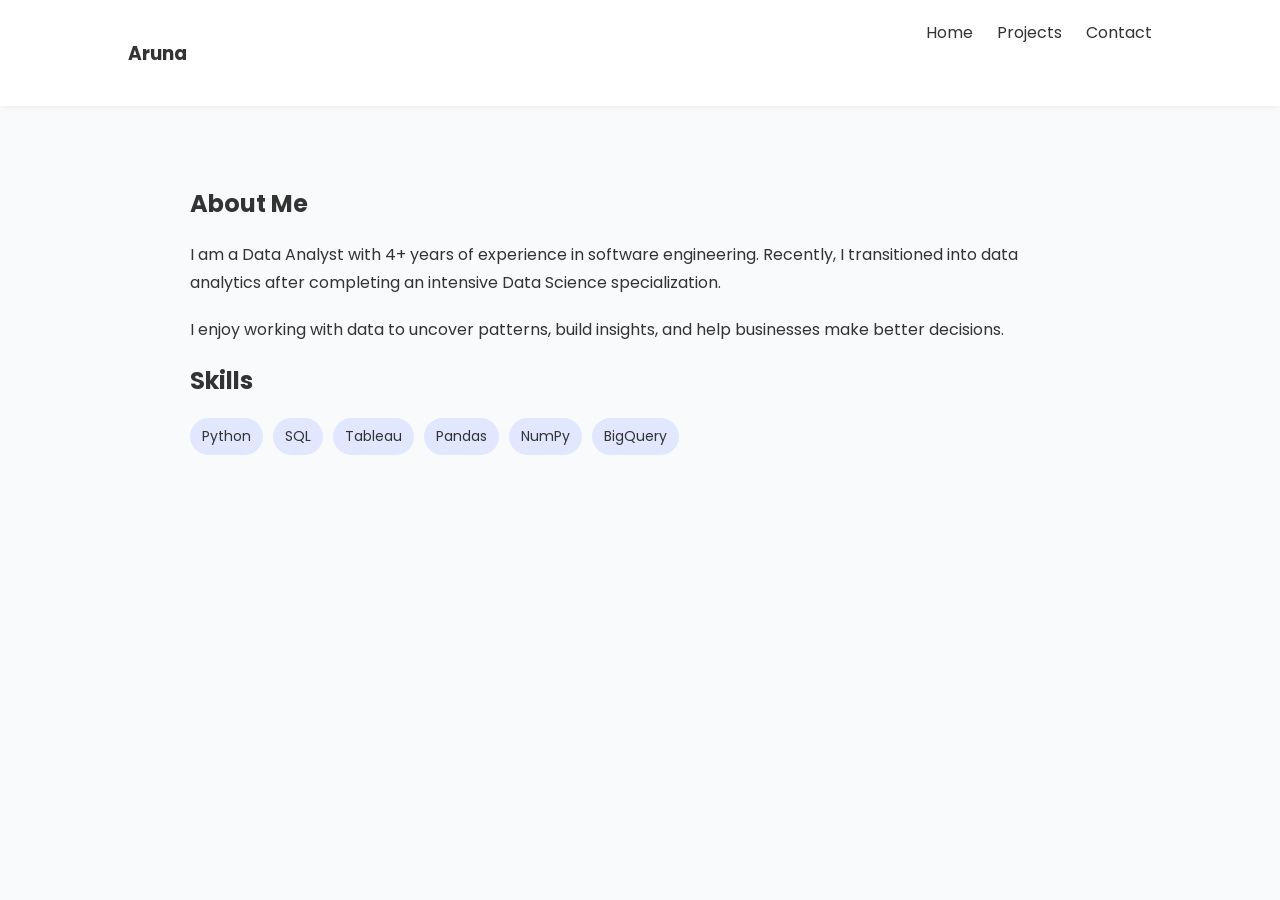
==== about.html @ 445a45b4 "Add about.html with personal information and skills" ====
<!DOCTYPE html>
<html lang="en">
<head>
  <meta charset="UTF-8">
  <meta name="viewport" content="width=device-width, initial-scale=1.0">
  <title>About | Aruna Shewalkar</title>

  <link href="https://fonts.googleapis.com/css2?family=Poppins:wght@300;500;600&display=swap" rel="stylesheet">

  <style>
    body {
      margin: 0;
      font-family: 'Poppins', sans-serif;
      background: #f9fafb;
      color: #333;
    }

    nav {
      display: flex;
      justify-content: space-between;
      padding: 20px 10%;
      background: white;
      box-shadow: 0 2px 6px rgba(0,0,0,0.05);
    }

    nav a {
      margin-left: 20px;
      text-decoration: none;
      color: #333;
    }

    nav a:hover {
      color: #2563eb;
    }

    .container {
      padding: 60px 10%;
      max-width: 900px;
      margin: auto;
    }

    h2 {
      margin-bottom: 20px;
    }

    p {
      line-height: 1.7;
      margin-bottom: 20px;
    }

    .skills {
      display: flex;
      flex-wrap: wrap;
      gap: 10px;
    }

    .skill {
      background: #e0e7ff;
      padding: 8px 12px;
      border-radius: 20px;
      font-size: 14px;
    }
  </style>
</head>

<body>

  <!-- NAV -->
  <nav>
    <h3>Aruna</h3>
    <div>
      <a href="index.html">Home</a>
      <a href="#">Projects</a>
      <a href="#">Contact</a>
    </div>
  </nav>

  <!-- CONTENT -->
  <div class="container">
    <h2>About Me</h2>

    <p>
      I am a Data Analyst with 4+ years of experience in software engineering.
      Recently, I transitioned into data analytics after completing an intensive
      Data Science specialization.
    </p>

    <p>
      I enjoy working with data to uncover patterns, build insights, and help
      businesses make better decisions.
    </p>

    <h2>Skills</h2>

    <div class="skills">
      <span class="skill">Python</span>
      <span class="skill">SQL</span>
      <span class="skill">Tableau</span>
      <span class="skill">Pandas</span>
      <span class="skill">NumPy</span>
      <span class="skill">BigQuery</span>
    </div>
  </div>

</body>
</html>
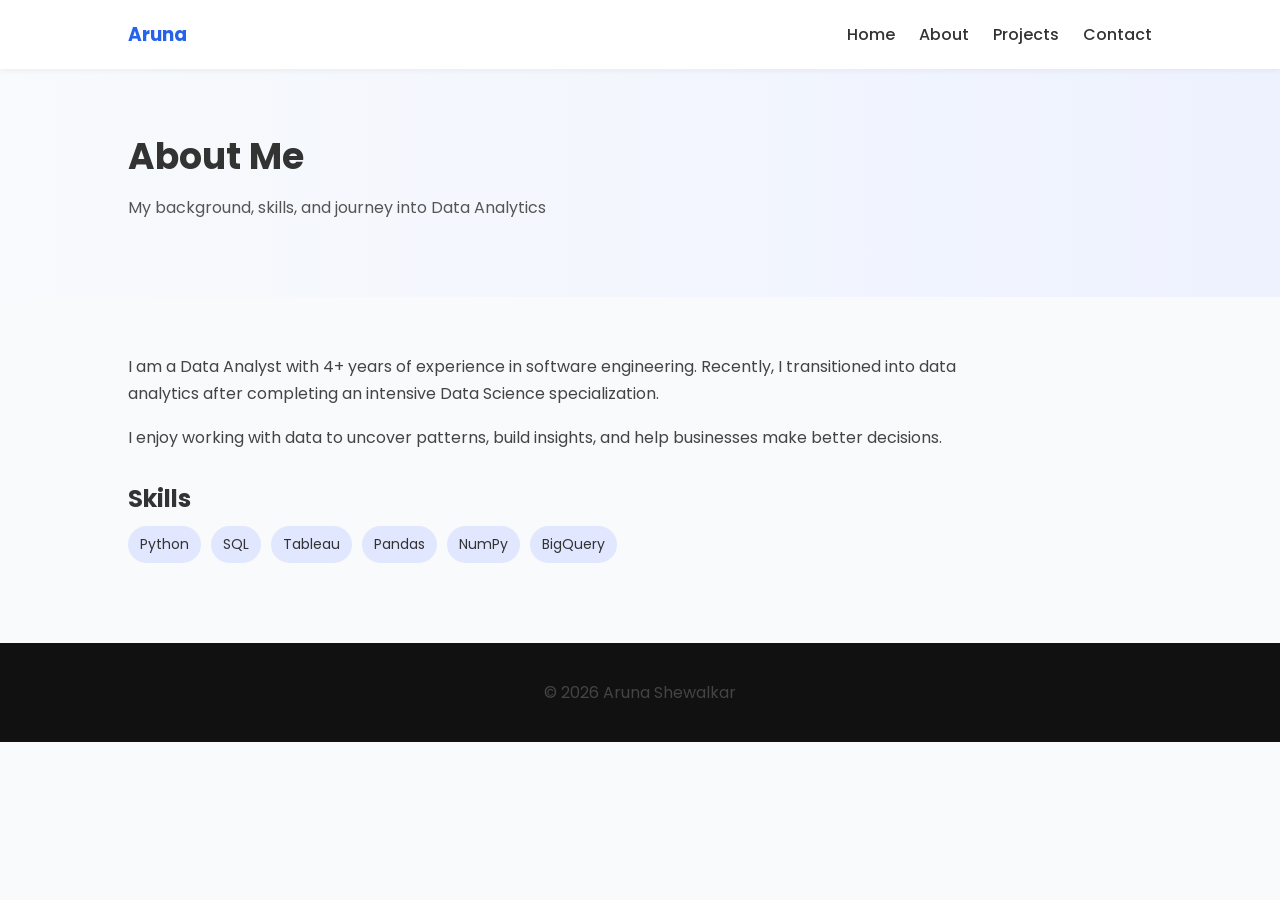
==== commit d70565c1: "Enhance about.html with navbar and footer styles" ====
--- a/about.html
+++ b/about.html
@@ -15,43 +15,72 @@
       color: #333;
     }
 
+    /* NAVBAR (same as index) */
     nav {
       display: flex;
       justify-content: space-between;
+      align-items: center;
       padding: 20px 10%;
       background: white;
       box-shadow: 0 2px 6px rgba(0,0,0,0.05);
+      position: sticky;
+      top: 0;
+    }
+
+    nav h3 {
+      margin: 0;
+      color: #2563eb;
     }
 
     nav a {
       margin-left: 20px;
       text-decoration: none;
       color: #333;
+      font-weight: 500;
     }
 
     nav a:hover {
       color: #2563eb;
     }
 
+    /* HEADER SECTION (same style feel) */
+    .header {
+      padding: 60px 10%;
+      background: linear-gradient(to right, #f8fafc, #eef2ff);
+    }
+
+    .header h1 {
+      margin: 0;
+      font-size: 36px;
+    }
+
+    .header p {
+      margin-top: 10px;
+      color: #555;
+    }
+
+    /* CONTENT */
     .container {
-      padding: 60px 10%;
       max-width: 900px;
-      margin: auto;
+      margin-left: 10%;
+      padding: 40px 0;
     }
 
     h2 {
-      margin-bottom: 20px;
+      margin-top: 30px;
+      margin-bottom: 10px;
     }
 
     p {
       line-height: 1.7;
-      margin-bottom: 20px;
+      color: #444;
     }
 
     .skills {
       display: flex;
       flex-wrap: wrap;
       gap: 10px;
+      margin-top: 10px;
     }
 
     .skill {
@@ -60,24 +89,39 @@
       border-radius: 20px;
       font-size: 14px;
     }
+
+    footer {
+      text-align: center;
+      padding: 20px;
+      background: #111;
+      color: white;
+      margin-top: 40px;
+    }
+
   </style>
 </head>
 
 <body>
 
-  <!-- NAV -->
+  <!-- SAME NAVBAR -->
   <nav>
     <h3>Aruna</h3>
     <div>
       <a href="index.html">Home</a>
+      <a href="about.html">About</a>
       <a href="#">Projects</a>
       <a href="#">Contact</a>
     </div>
   </nav>
 
-  <!-- CONTENT -->
+  <!-- HEADER (like hero but smaller) -->
+  <section class="header">
+    <h1>About Me</h1>
+    <p>My background, skills, and journey into Data Analytics</p>
+  </section>
+
+  <!-- MAIN CONTENT -->
   <div class="container">
-    <h2>About Me</h2>
 
     <p>
       I am a Data Analyst with 4+ years of experience in software engineering.
@@ -100,7 +144,12 @@
       <span class="skill">NumPy</span>
       <span class="skill">BigQuery</span>
     </div>
+
   </div>
+
+  <footer>
+    <p>© 2026 Aruna Shewalkar</p>
+  </footer>
 
 </body>
 </html>
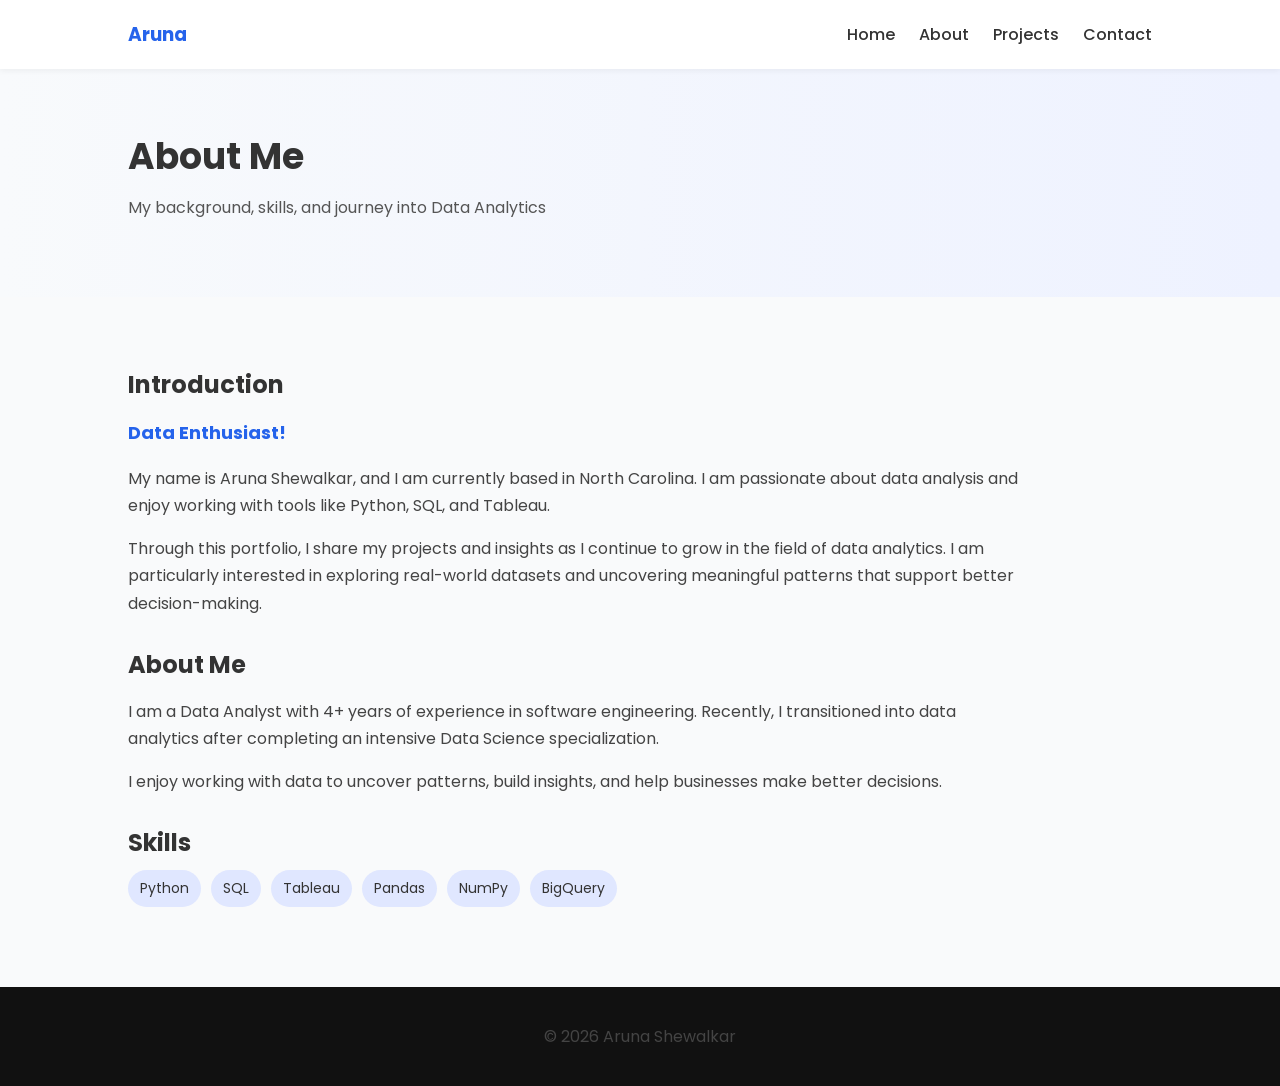
==== commit 8ac95b9e: "Refactor HTML comments and add introduction section" ====
--- a/about.html
+++ b/about.html
@@ -15,7 +15,7 @@
       color: #333;
     }
 
-    /* NAVBAR (same as index) */
+    /* NAVBAR */
     nav {
       display: flex;
       justify-content: space-between;
@@ -43,7 +43,7 @@
       color: #2563eb;
     }
 
-    /* HEADER SECTION (same style feel) */
+    /* HEADER */
     .header {
       padding: 60px 10%;
       background: linear-gradient(to right, #f8fafc, #eef2ff);
@@ -76,6 +76,13 @@
       color: #444;
     }
 
+    /* Highlight text */
+    strong {
+      color: #2563eb;
+      font-size: 18px;
+    }
+
+    /* Skills */
     .skills {
       display: flex;
       flex-wrap: wrap;
@@ -90,6 +97,7 @@
       font-size: 14px;
     }
 
+    /* FOOTER */
     footer {
       text-align: center;
       padding: 20px;
@@ -103,7 +111,7 @@
 
 <body>
 
-  <!-- SAME NAVBAR -->
+  <!-- NAVBAR -->
   <nav>
     <h3>Aruna</h3>
     <div>
@@ -114,14 +122,33 @@
     </div>
   </nav>
 
-  <!-- HEADER (like hero but smaller) -->
+  <!-- HEADER -->
   <section class="header">
     <h1>About Me</h1>
     <p>My background, skills, and journey into Data Analytics</p>
   </section>
 
-  <!-- MAIN CONTENT -->
+  <!-- CONTENT -->
   <div class="container">
+
+    <!-- NEW INTRODUCTION -->
+    <h2>Introduction</h2>
+
+    <p><strong>Data Enthusiast!</strong></p>
+
+    <p>
+      My name is Aruna Shewalkar, and I am currently based in North Carolina.
+      I am passionate about data analysis and enjoy working with tools like Python, SQL, and Tableau.
+    </p>
+
+    <p>
+      Through this portfolio, I share my projects and insights as I continue to grow
+      in the field of data analytics. I am particularly interested in exploring real-world
+      datasets and uncovering meaningful patterns that support better decision-making.
+    </p>
+
+    <!-- ABOUT -->
+    <h2>About Me</h2>
 
     <p>
       I am a Data Analyst with 4+ years of experience in software engineering.
@@ -134,6 +161,7 @@
       businesses make better decisions.
     </p>
 
+    <!-- SKILLS -->
     <h2>Skills</h2>
 
     <div class="skills">
@@ -147,6 +175,7 @@
 
   </div>
 
+  <!-- FOOTER -->
   <footer>
     <p>© 2026 Aruna Shewalkar</p>
   </footer>
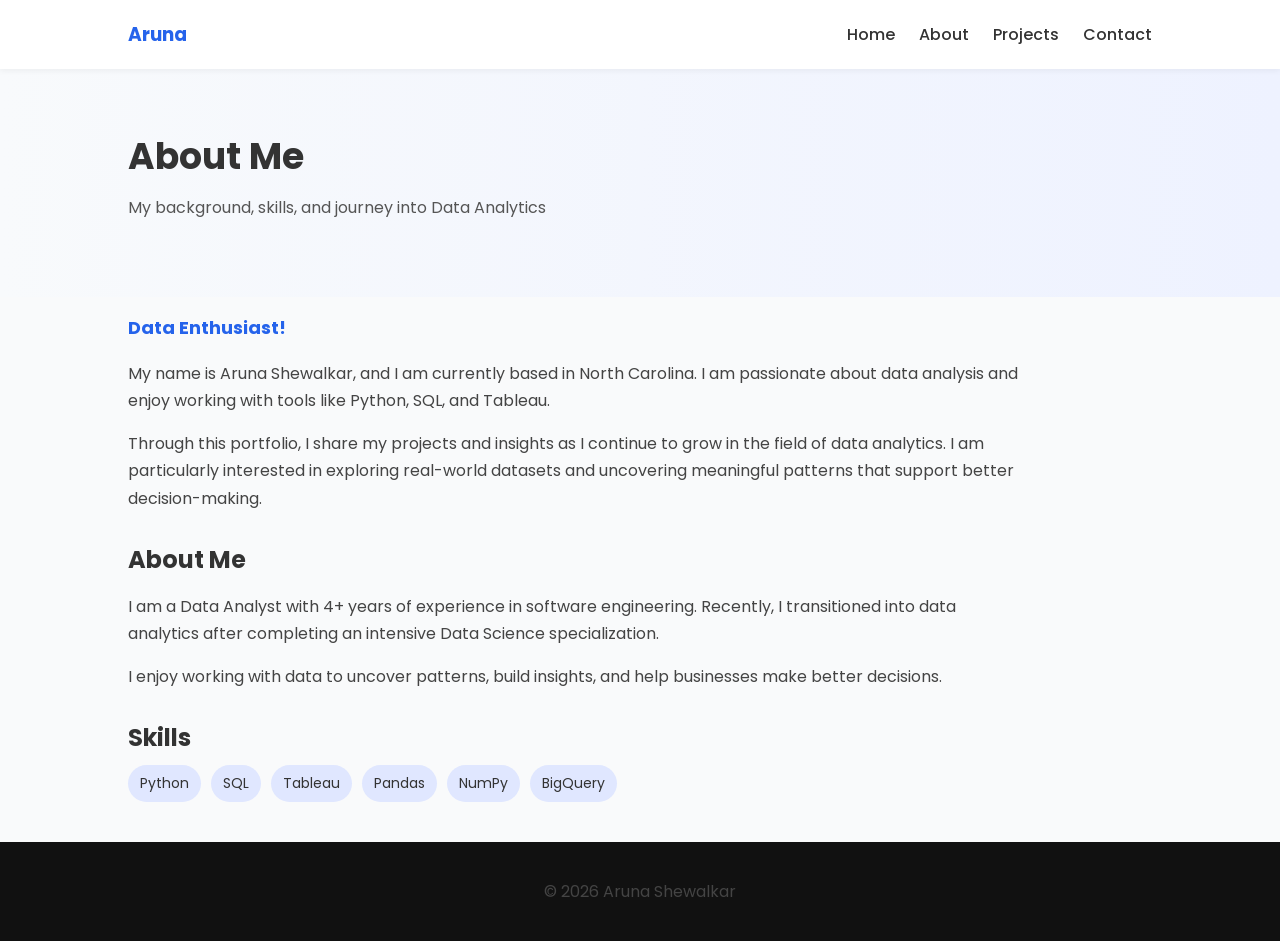
==== commit 8750757e: "Comment out styles and Introduction heading Comment out padding in container and hide Introduction h" ====
--- a/about.html
+++ b/about.html
@@ -63,7 +63,7 @@
     .container {
       max-width: 900px;
       margin-left: 10%;
-      padding: 40px 0;
+      /*padding: 40px 0;*/
     }
 
     h2 {
@@ -117,8 +117,8 @@
     <div>
       <a href="index.html">Home</a>
       <a href="about.html">About</a>
-      <a href="#">Projects</a>
-      <a href="#">Contact</a>
+      <a href="project.html">Projects</a>
+      <a href="contact.html">Contact</a>
     </div>
   </nav>
 
@@ -132,7 +132,7 @@
   <div class="container">
 
     <!-- NEW INTRODUCTION -->
-    <h2>Introduction</h2>
+    <!--<h2>Introduction</h2>-->
 
     <p><strong>Data Enthusiast!</strong></p>
 
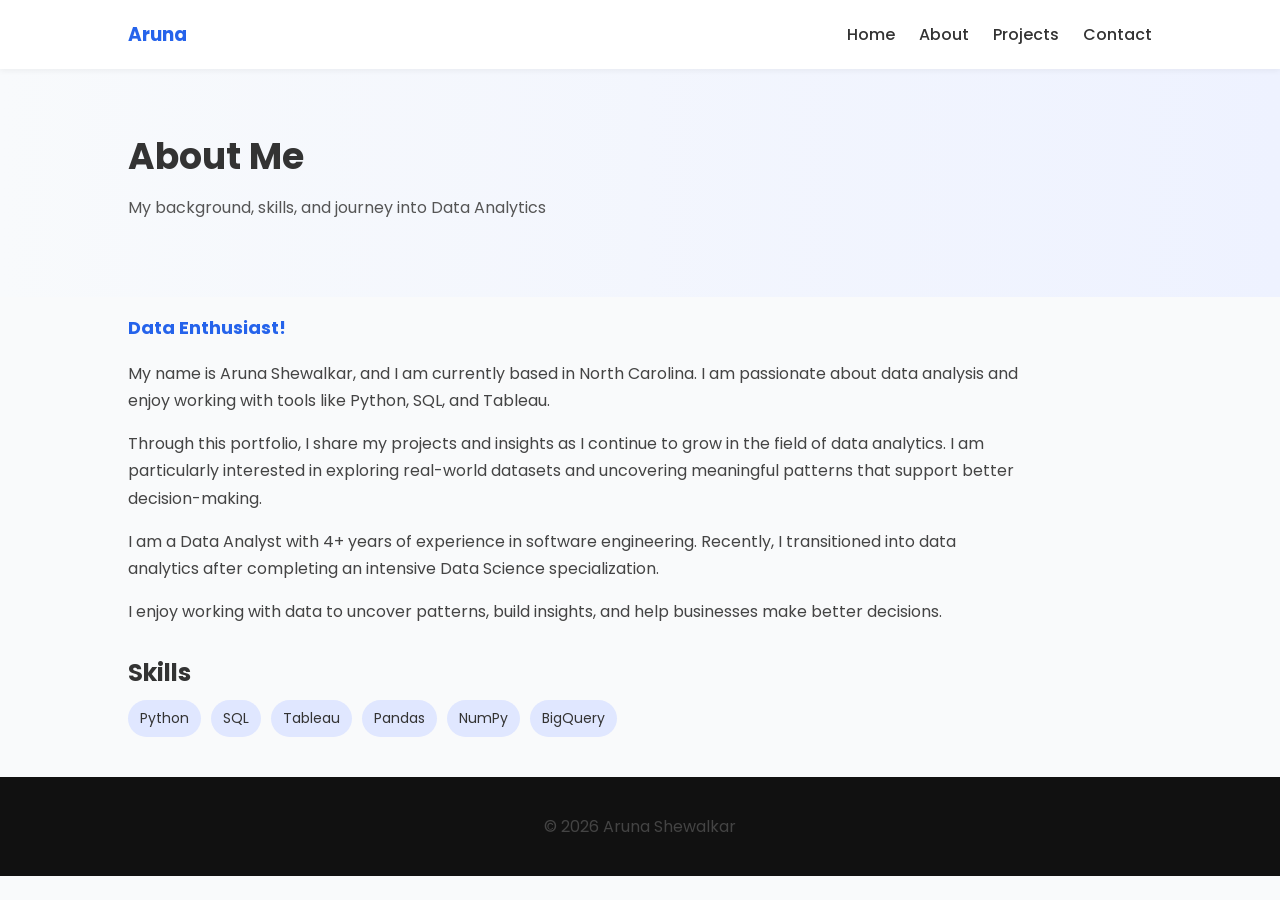
==== commit acddc047: "Update About Me section in about.html" ====
--- a/about.html
+++ b/about.html
@@ -148,7 +148,7 @@
     </p>
 
     <!-- ABOUT -->
-    <h2>About Me</h2>
+
 
     <p>
       I am a Data Analyst with 4+ years of experience in software engineering.
